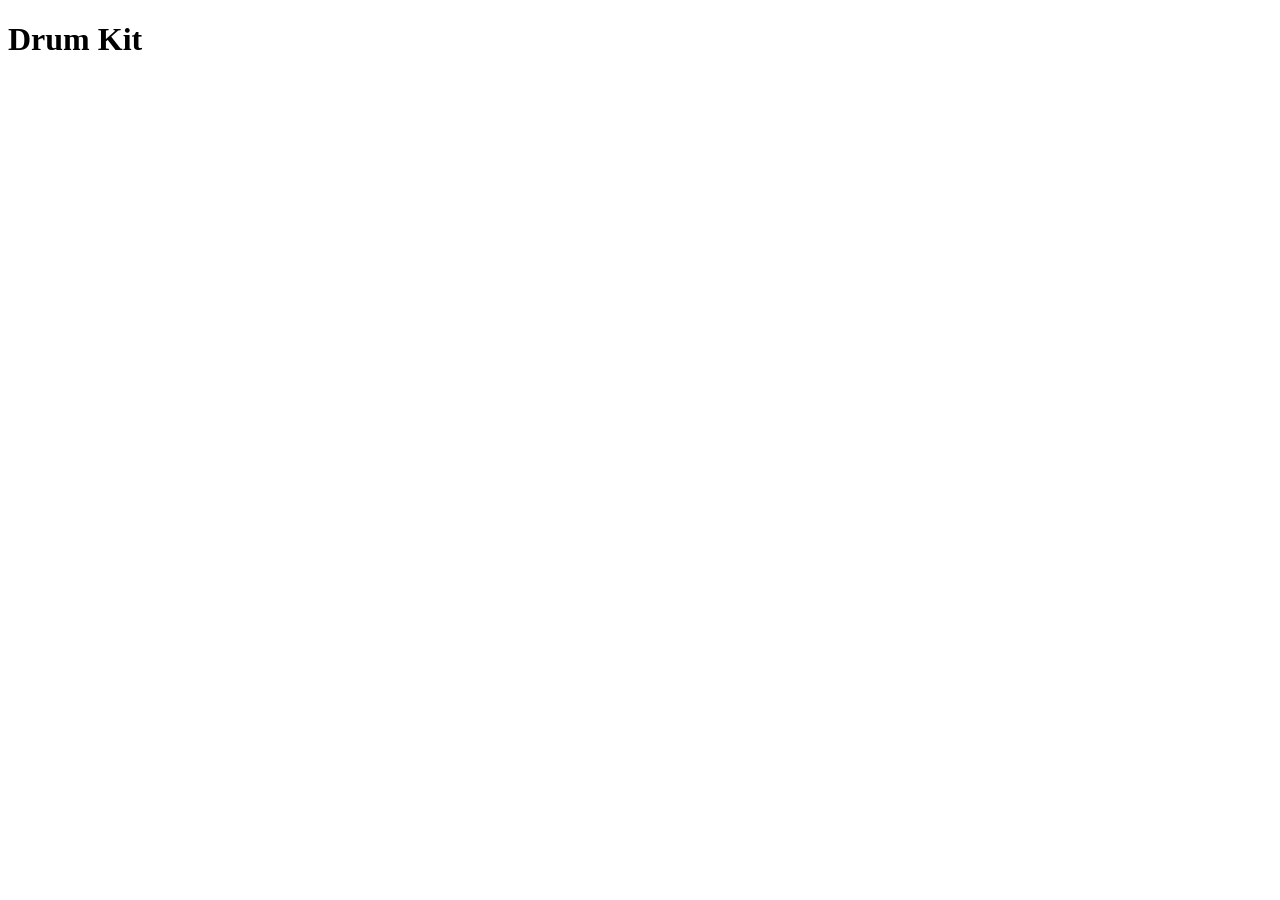
==== lesson/js-clock/index.html @ e6fb63fd "drum-kit" ====
<!DOCTYPE html>
<html lang="en">
<head>
    <meta charset="UTF-8">
    <meta http-equiv="X-UA-Compatible" content="IE=edge">
    <meta name="viewport" content="width=device-width, initial-scale=1.0">
    <title>JS Clock</title>
</head>
<body>
    <h1>Drum Kit</h1>
</body>
</html>
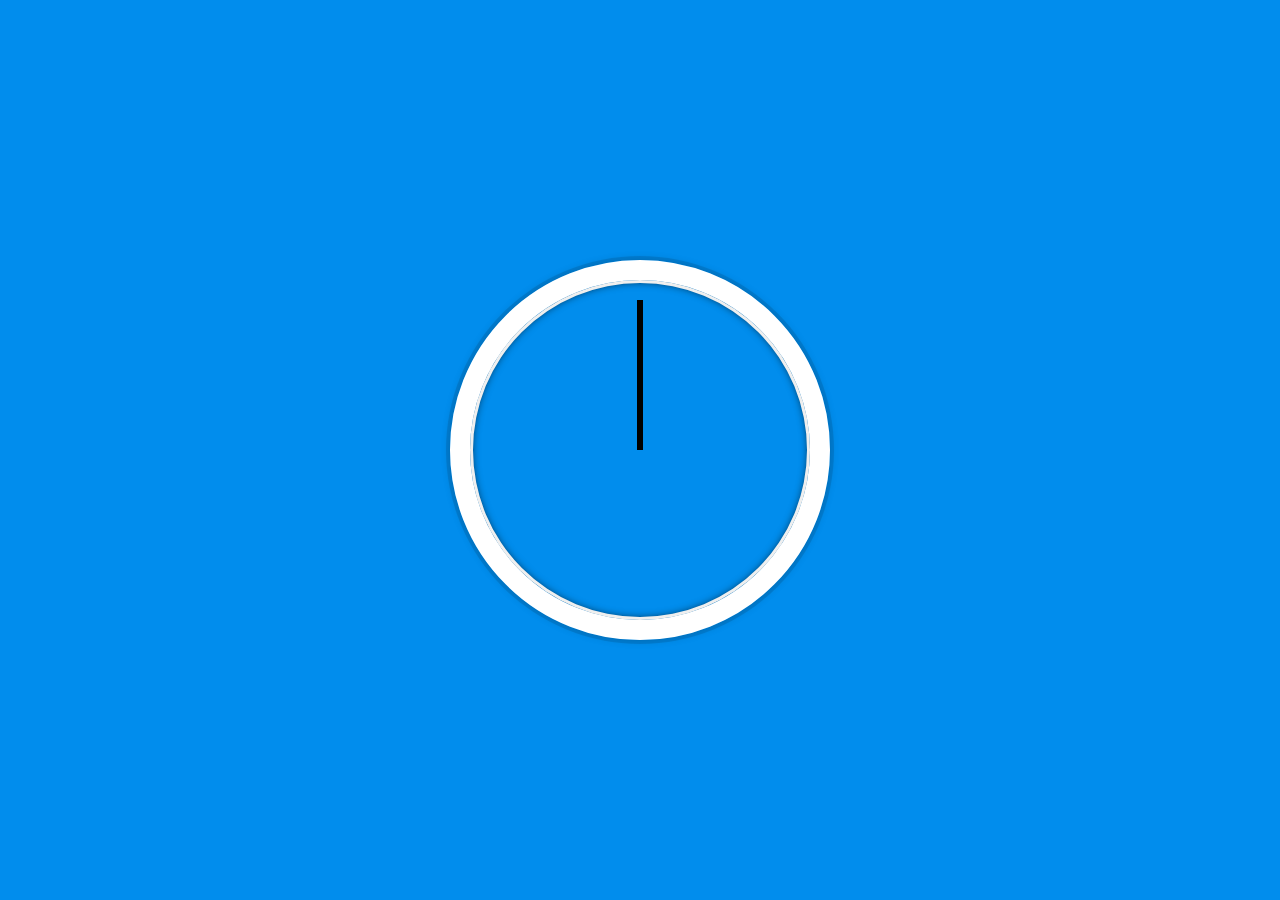
==== commit af51d70b: "js-clock" ====
--- a/lesson/js-clock/index.html
+++ b/lesson/js-clock/index.html
@@ -1,12 +1,94 @@
 <!DOCTYPE html>
 <html lang="en">
 <head>
-    <meta charset="UTF-8">
-    <meta http-equiv="X-UA-Compatible" content="IE=edge">
-    <meta name="viewport" content="width=device-width, initial-scale=1.0">
-    <title>JS Clock</title>
+  <meta charset="UTF-8">
+  <title>JS + CSS Clock</title>
 </head>
 <body>
-    <h1>Drum Kit</h1>
+    <div class="clock">
+      <div class="clock-face">
+        <div class="hand hour-hand"></div>
+        <div class="hand min-hand"></div>
+        <div class="hand second-hand"></div>
+      </div>
+    </div>
+
+  <style>
+    html {
+      background: #018DED url(https://unsplash.it/1500/1000?image=881&blur=5);
+      background-size: cover;
+      font-family: 'helvetica neue';
+      text-align: center;
+      font-size: 10px;
+    }
+
+    body {
+      margin: 0;
+      font-size: 2rem;
+      display: flex;
+      flex: 1;
+      min-height: 100vh;
+      align-items: center;
+    }
+
+    .clock {
+      width: 30rem;
+      height: 30rem;
+      border: 20px solid white;
+      border-radius: 50%;
+      margin: 50px auto;
+      position: relative;
+      padding: 2rem;
+      box-shadow:
+        0 0 0 4px rgba(0,0,0,0.1),
+        inset 0 0 0 3px #EFEFEF,
+        inset 0 0 10px black,
+        0 0 10px rgba(0,0,0,0.2);
+    }
+
+    .clock-face {
+      position: relative;
+      width: 100%;
+      height: 100%;
+      transform: translateY(-3px); /* account for the height of the clock hands */
+    }
+
+    .hand {
+      width: 50%;
+      height: 6px;
+      background: black;
+      position: absolute;
+      top: 50%;
+      transform-origin: 100%;
+      transform: rotate(90deg);
+      transition: all 0.05s;
+      transition-timing-function: cubic-bezier(0.1, 2.7, 0.58, 1);
+    }
+
+  </style>
+
+  <script>
+    const secondHand = document.querySelector('.second-hand')
+    const minsHand = document.querySelector('.min-hand')
+    const hourHand = document.querySelector('.hour-hand')
+
+    function setDate(){
+        const now = new Date();
+        const seconds = now.getSeconds();
+        const secondsDegress = (( seconds / 60 ) * 360 )
+        secondHand.style.transform= `rotate(${secondsDegress}deg)`
+
+        const mins = now.getMinutes();
+        const minsDegress = ((( mins / 60 ) * 360 ) + 90 )
+        minsHand.style.transform= `rotate(${minsDegress}deg)`
+
+        const hour = now.getMinutes();
+        const hourDegress = ((( hour / 12 ) * 360 ) + 90 )
+        hourHand.style.transform= `rotate(${hourDegress}deg)`
+    }
+
+    setInterval( setDate, 1000 )
+
+  </script>
 </body>
 </html>
